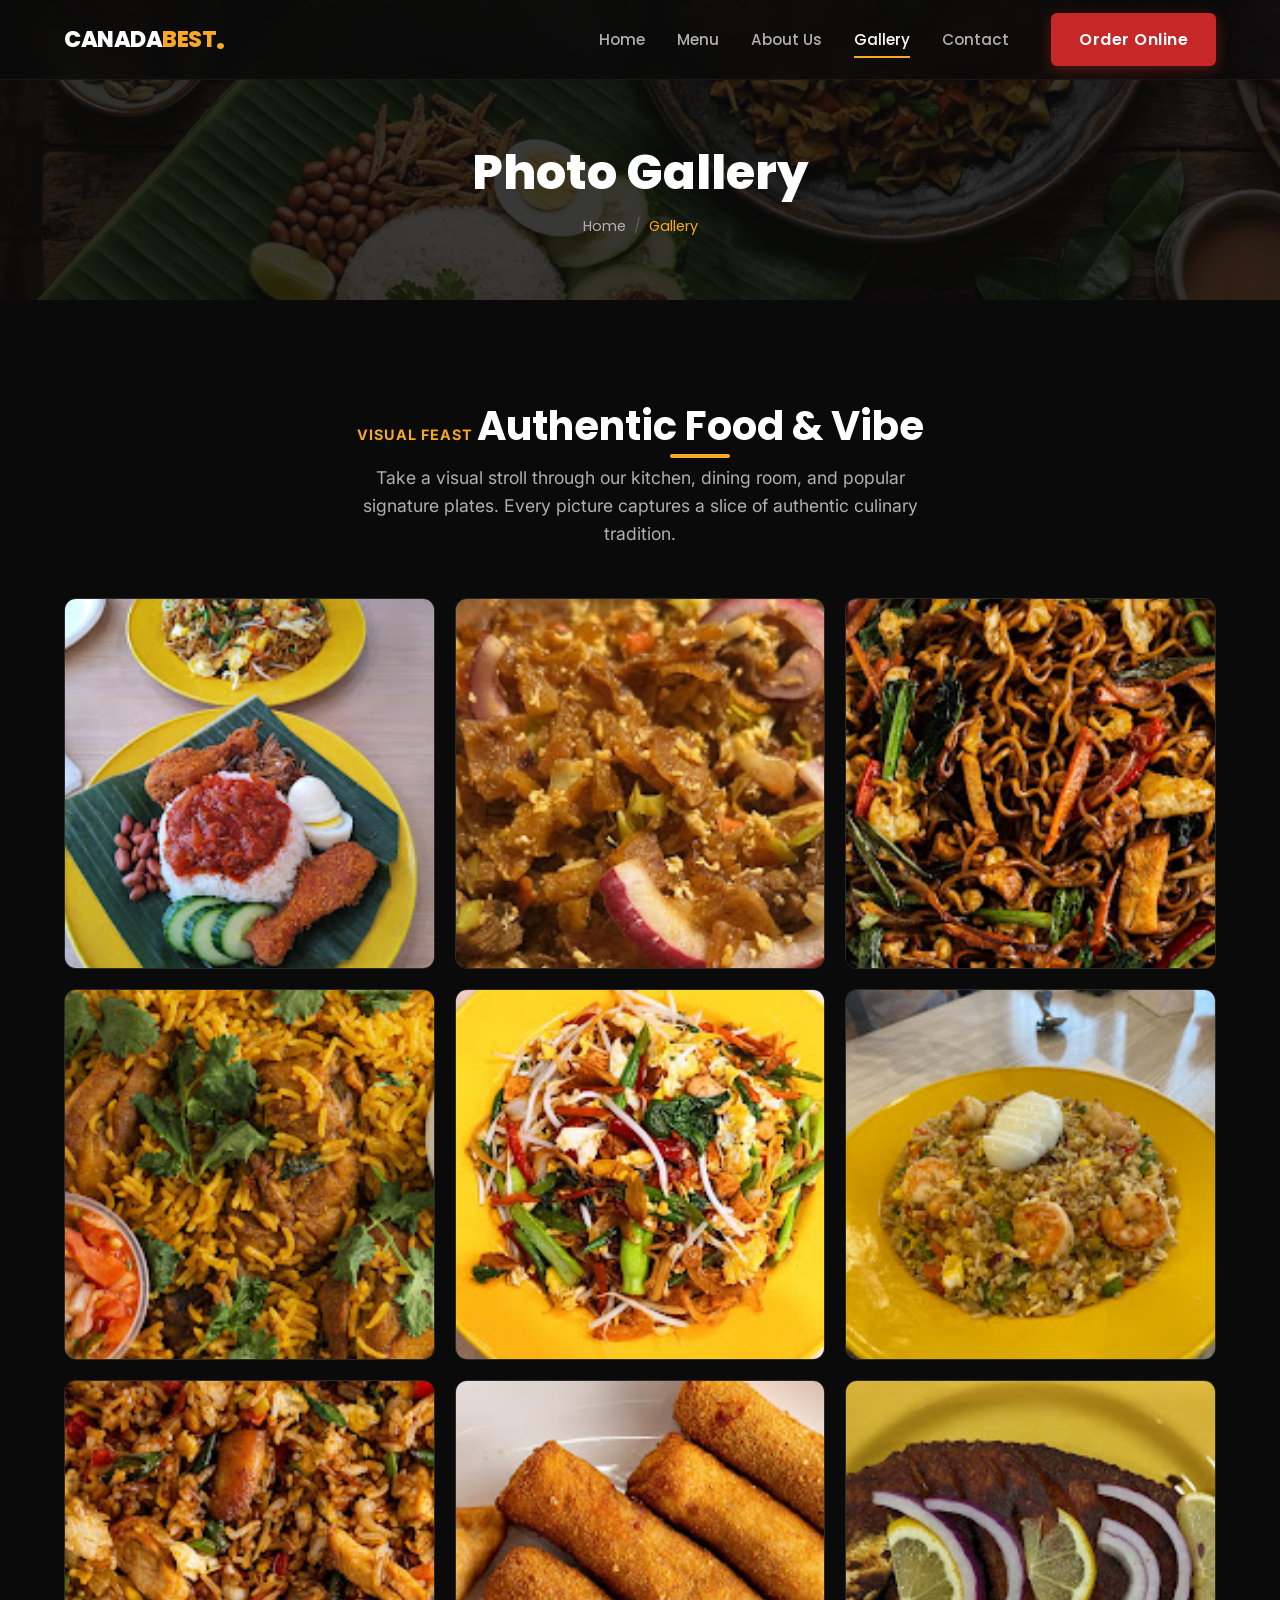
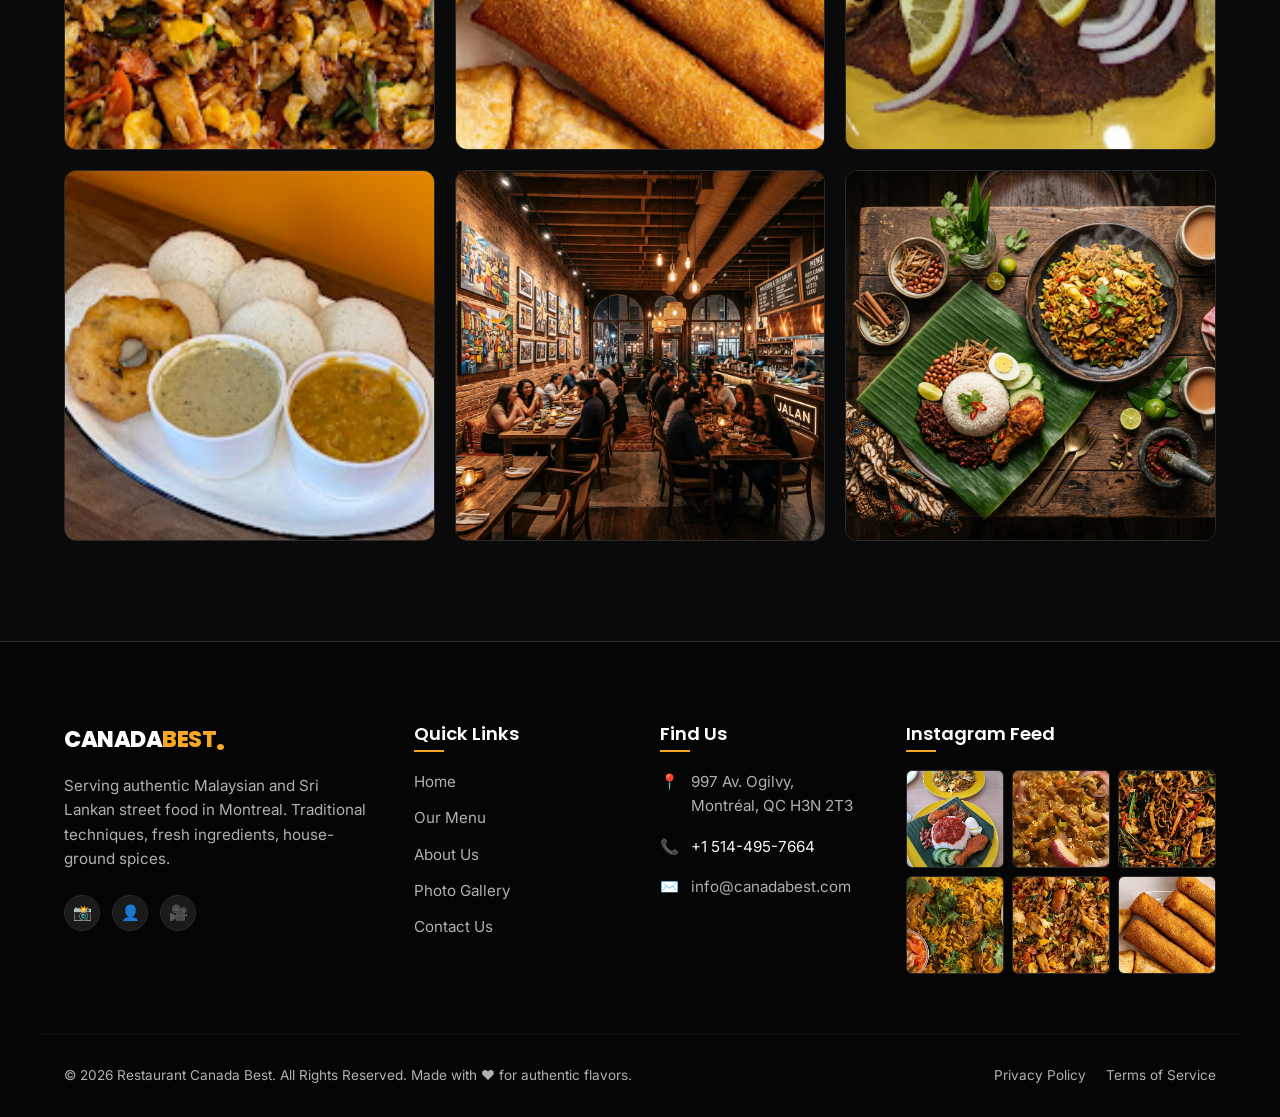
==== gallery.html @ 66a721e7 "first commit" ====
<!DOCTYPE html>
<html lang="en">
<head>
    <meta charset="UTF-8">
    <meta name="viewport" content="width=device-width, initial-scale=1.0">
    <title>Photo Gallery | Restaurant Canada Best Montreal</title>
    <meta name="description" content="Take a visual tour of Restaurant Canada Best in Montreal. Browse high-resolution photos of our signature Nasi Lemak, Mutton Kottu Roti, and cozy street-food-inspired interior.">
    <meta name="keywords" content="Malaysian food photography, Sri Lankan food gallery Montreal, Restaurant Canada Best interior, Halal eats photo tour Mile End">
    
    <link rel="stylesheet" href="css/style.css">
</head>
<body>

    <!-- Header Navigation -->
    <header class="header" id="header">
        <div class="container header-container">
            <a href="index.html" class="logo" id="logo-link" aria-label="Restaurant Canada Best Homepage">
                CANADA<span>BEST</span><span class="logo-dot">.</span>
            </a>
            
            <nav class="nav" aria-label="Main Navigation">
                <ul class="nav-menu" id="nav-menu">
                    <li><a href="index.html" class="nav-link">Home</a></li>
                    <li><a href="menu.html" class="nav-link">Menu</a></li>
                    <li><a href="about.html" class="nav-link">About Us</a></li>
                    <li><a href="gallery.html" class="nav-link active">Gallery</a></li>
                    <li><a href="contact.html" class="nav-link">Contact</a></li>
                    <li class="nav-cta">
                        <a href="contact.html#order" class="btn btn-primary" id="header-order-btn">Order Online</a>
                    </li>
                </ul>
            </nav>
            
            <button class="menu-toggle" id="menu-toggle" aria-label="Open mobile menu" aria-expanded="false" aria-controls="nav-menu">
                <span></span>
                <span></span>
                <span></span>
            </button>
        </div>
    </header>

    <!-- Page Hero Banner -->
    <section class="page-hero" style="background-image: url('images/hero.png');" aria-label="Gallery Banner">
        <div class="page-hero-overlay"></div>
        <div class="page-hero-content animated fade-in-up">
            <h1 class="page-hero-title">Photo Gallery</h1>
            <div class="breadcrumbs">
                <a href="index.html">Home</a>
                <span class="separator">/</span>
                <span class="current">Gallery</span>
            </div>
        </div>
    </section>

    <!-- Gallery Section -->
    <section class="section-padding">
        <div class="container">
            <div class="section-title-wrap text-center animated fade-in-up">
                <span class="text-yellow text-uppercase" style="font-weight: 700; letter-spacing: 1px; font-size: 0.9rem;">VISUAL FEAST</span>
                <h2 class="section-title">Authentic Food & Vibe</h2>
                <p class="section-subtitle">Take a visual stroll through our kitchen, dining room, and popular signature plates. Every picture captures a slice of authentic culinary tradition.</p>
            </div>

            <!-- Gallery Grid -->
            <div class="gallery-grid animated fade-in-up delay-1">
                
                <!-- Item 1: Nasi Lemak -->
                <div class="gallery-item">
                    <img src="images/Nasi Lemak.jpg" alt="Traditional Nasi Lemak on Banana Leaf" class="gallery-img" loading="lazy">
                    <div class="gallery-overlay">
                        <h3>Traditional Nasi Lemak</h3>
                        <p>Signature Malaysian Coconut Rice Plate</p>
                    </div>
                </div>

                <!-- Item 2: Kottu Roti -->
                <div class="gallery-item">
                    <img src="images/Mutton Kotu Roti.jpg" alt="Sizzling Mutton Kottu Roti Griddle Chop" class="gallery-img" loading="lazy">
                    <div class="gallery-overlay">
                        <h3>Sizzling Mutton Kottu</h3>
                        <p>Sri Lankan Chopped Flatbread Specialty</p>
                    </div>
                </div>

                <!-- Item 3: Noodles -->
                <div class="gallery-item">
                    <img src="images/Chicken Noodles.jpg" alt="Wok-tossed Chicken Fried Noodles" class="gallery-img" loading="lazy">
                    <div class="gallery-overlay">
                        <h3>Chicken Fried Noodles</h3>
                        <p>Yellow Egg Noodles Stir-fried with Chicken</p>
                    </div>
                </div>

                <!-- Item 4: Biryani -->
                <div class="gallery-item">
                    <img src="images/Chicken Biryani.jpg" alt="Royal Spiced Dum Chicken Biryani" class="gallery-img" loading="lazy">
                    <div class="gallery-overlay">
                        <h3>Royal Chicken Biryani</h3>
                        <p>Aromatically Layered Long-Grain Basmati Rice</p>
                    </div>
                </div>

                <!-- Item 5: Shrimp Fried Noodles -->
                <div class="gallery-item">
                    <img src="images/Shrimp Fried Noodles.jpg" alt="Seafood stir-fried noodles with prawns" class="gallery-img" loading="lazy">
                    <div class="gallery-overlay">
                        <h3>Shrimp Fried Noodles</h3>
                        <p>Spicy wok-tossed noodles with large prawns</p>
                    </div>
                </div>

                <!-- Item 6: Shrimp Fried Rice -->
                <div class="gallery-item">
                    <img src="images/Shrimp Fried Rice.jpg" alt="Aesthetic shrimp fried rice plate" class="gallery-img" loading="lazy">
                    <div class="gallery-overlay">
                        <h3>Shrimp Fried Rice</h3>
                        <p>Premium wok-fried jasmine rice with shrimp</p>
                    </div>
                </div>

                <!-- Item 7: Chicken Fried Rice -->
                <div class="gallery-item">
                    <img src="images/Chicken Fried Rice.jpg" alt="Spicy chicken fried rice" class="gallery-img" loading="lazy">
                    <div class="gallery-overlay">
                        <h3>Chicken Fried Rice</h3>
                        <p>Wok-tossed rice with seasoned chicken cubes</p>
                    </div>
                </div>

                <!-- Item 8: Chicken & Mutton Rolls -->
                <div class="gallery-item">
                    <img src="images/Chicken & Mutton Rolls.jpg" alt="Deep-fried savory short eats rolls" class="gallery-img" loading="lazy">
                    <div class="gallery-overlay">
                        <h3>Chicken & Mutton Rolls</h3>
                        <p>Crispy deep-fried Sri Lankan short eats</p>
                    </div>
                </div>

                <!-- Item 9: Fish Fry -->
                <div class="gallery-item">
                    <img src="images/Fish Fry.jpg" alt="Spicy pan-fried Sri Lankan fish" class="gallery-img" loading="lazy">
                    <div class="gallery-overlay">
                        <h3>Spicy Fish Fry</h3>
                        <p>Pan-fried fish marinated in roasted curry powder</p>
                    </div>
                </div>

                <!-- Item 10: Idli -->
                <div class="gallery-item">
                    <img src="images/Idli.jpg" alt="Soft fluffy steamed South Indian idlis" class="gallery-img" loading="lazy">
                    <div class="gallery-overlay">
                        <h3>Steamed Idli</h3>
                        <p>Soft steamed rice cakes with sambar & chutney</p>
                    </div>
                </div>

                <!-- Item 11: Interior -->
                <div class="gallery-item">
                    <img src="images/interior.png" alt="Cozy warm rustic brick interior dining room" class="gallery-img" loading="lazy">
                    <div class="gallery-overlay">
                        <h3>Cozy Street Bistro Vibe</h3>
                        <p>Warm Wooden Ambiance in Montreal</p>
                    </div>
                </div>

                <!-- Item 12: Spread -->
                <div class="gallery-item">
                    <img src="images/hero.png" alt="Sizzling food feast of Nasi Lemak and Kottu Roti spread" class="gallery-img" loading="lazy">
                    <div class="gallery-overlay">
                        <h3>The Ultimate Fusion Feast</h3>
                        <p>Our Signature Sri Lankan & Malaysian Selection</p>
                    </div>
                </div>

            </div>
        </div>
    </section>

    <!-- Footer -->
    <footer class="footer" id="footer">
        <div class="container footer-grid">
            <!-- Col 1: About -->
            <div class="footer-column footer-about">
                <a href="index.html" class="logo">
                    CANADA<span>BEST</span><span class="logo-dot">.</span>
                </a>
                <p style="margin-top: 15px; color: var(--text-muted);">Serving authentic Malaysian and Sri Lankan street food in Montreal. Traditional techniques, fresh ingredients, house-ground spices.</p>
                <div class="footer-socials">
                    <a href="https://www.instagram.com/restaurant.canada.best" target="_blank" class="social-icon" aria-label="Visit us on Instagram">📸</a>
                    <a href="https://www.facebook.com" target="_blank" class="social-icon" aria-label="Visit us on Facebook">👤</a>
                    <a href="https://www.youtube.com" target="_blank" class="social-icon" aria-label="Visit us on YouTube">🎥</a>
                </div>
            </div>
            
            <!-- Col 2: Quick Links -->
            <div class="footer-column footer-links">
                <h3>Quick Links</h3>
                <ul>
                    <li><a href="index.html">Home</a></li>
                    <li><a href="menu.html">Our Menu</a></li>
                    <li><a href="about.html">About Us</a></li>
                    <li><a href="gallery.html">Photo Gallery</a></li>
                    <li><a href="contact.html">Contact Us</a></li>
                </ul>
            </div>
            
            <!-- Col 3: Contact Info -->
            <div class="footer-column footer-contact">
                <h3>Find Us</h3>
                <ul>
                    <li>
                        <span class="footer-contact-icon">📍</span>
                        <span>997 Av. Ogilvy,<br>Montréal, QC H3N 2T3</span>
                    </li>
                    <li>
                        <span class="footer-contact-icon">📞</span>
                        <a href="tel:+15144957664" style="color: var(--text-light);">+1 514-495-7664</a>
                    </li>
                    <li>
                        <span class="footer-contact-icon">✉️</span>
                        <a href="mailto:info@restaurantcanadabest.com">info@canadabest.com</a>
                    </li>
                </ul>
            </div>
            
            <!-- Col 4: Instagram Feed -->
            <div class="footer-column">
                <h3>Instagram Feed</h3>
                <div class="footer-instagram-grid" style="margin-top: 15px;">
                    <a href="https://www.instagram.com/restaurant.canada.best" target="_blank" class="footer-insta-item" aria-label="Instagram post 1">
                        <img src="images/Nasi Lemak.jpg" alt="Delicious Nasi Lemak from Instagram feed" loading="lazy">
                    </a>
                    <a href="https://www.instagram.com/restaurant.canada.best" target="_blank" class="footer-insta-item" aria-label="Instagram post 2">
                        <img src="images/Mutton Kotu Roti.jpg" alt="Sizzling Mutton Kottu from Instagram feed" loading="lazy">
                    </a>
                    <a href="https://www.instagram.com/restaurant.canada.best" target="_blank" class="footer-insta-item" aria-label="Instagram post 3">
                        <img src="images/Chicken Noodles.jpg" alt="Spicy fried Mee Goreng from Instagram feed" loading="lazy">
                    </a>
                    <a href="https://www.instagram.com/restaurant.canada.best" target="_blank" class="footer-insta-item" aria-label="Instagram post 4">
                        <img src="images/Chicken Biryani.jpg" alt="Aromatic Chicken Biryani from Instagram feed" loading="lazy">
                    </a>
                    <a href="https://www.instagram.com/restaurant.canada.best" target="_blank" class="footer-insta-item" aria-label="Instagram post 5">
                        <img src="images/Chicken Fried Rice.jpg" alt="Cozy bistro ambiance from Instagram feed" loading="lazy">
                    </a>
                    <a href="https://www.instagram.com/restaurant.canada.best" target="_blank" class="footer-insta-item" aria-label="Instagram post 6">
                        <img src="images/Chicken & Mutton Rolls.jpg" alt="Feast spread from Instagram feed" loading="lazy">
                    </a>
                </div>
            </div>
        </div>
        
        <div class="container footer-bottom">
            <p>&copy; 2026 Restaurant Canada Best. All Rights Reserved. Made with ♥ for authentic flavors.</p>
            <div class="footer-bottom-links">
                <a href="#">Privacy Policy</a>
                <a href="#">Terms of Service</a>
            </div>
        </div>
    </footer>

    <!-- JavaScript Interactions -->
    <script src="js/main.js"></script>
</body>
</html>
---- css/style.css ----
/* ==========================================================================
   RESTAURANT CANADA BEST — OFFICIAL DESIGN SYSTEM & STYLING
   ========================================================================== */

/* Import Google Fonts */
@import url('https://fonts.googleapis.com/css2?family=Inter:wght@300;400;500;600;700&family=Poppins:wght@400;500;600;700;800&display=swap');

/* CSS Variables */
:root {
    --bg-color: #0A0A0A;
    --bg-alt: #121212;
    --card-bg: #1A1A1A;
    --card-border: #2A2A2A;
    
    --primary-red: #C62828;
    --primary-red-glow: rgba(198, 40, 40, 0.4);
    --primary-red-hover: #D32F2F;
    
    --primary-yellow: #F9A825;
    --primary-yellow-glow: rgba(249, 168, 37, 0.3);
    --primary-yellow-hover: #FBC02D;
    
    --text-white: #FFFFFF;
    --text-light: #F5F5F5;
    --text-muted: #B0B0B0;
    --text-dark: #121212;
    
    --font-headings: 'Poppins', sans-serif;
    --font-body: 'Inter', sans-serif;
    
    --container-max: 1200px;
    --header-height: 80px;
    --border-radius-sm: 6px;
    --border-radius-md: 12px;
    --border-radius-lg: 20px;
    
    --transition-smooth: all 0.35s cubic-bezier(0.4, 0, 0.2, 1);
    --shadow-subtle: 0 4px 20px rgba(0, 0, 0, 0.3);
    --shadow-glow: 0 8px 30px rgba(198, 40, 40, 0.15);
}

/* ==========================================================================
   RESET & BASE STYLES
   ========================================================================== */
*, *::before, *::after {
    box-sizing: border-box;
    margin: 0;
    padding: 0;
}

html {
    scroll-behavior: smooth;
    font-size: 16px;
    -webkit-font-smoothing: antialiased;
}

body {
    font-family: var(--font-body);
    background-color: var(--bg-color);
    color: var(--text-light);
    line-height: 1.6;
    overflow-x: hidden;
}

h1, h2, h3, h4, h5, h6 {
    font-family: var(--font-headings);
    color: var(--text-white);
    font-weight: 600;
    line-height: 1.3;
}

a {
    color: inherit;
    text-decoration: none;
    transition: var(--transition-smooth);
}

ul {
    list-style: none;
}

img {
    max-width: 100%;
    height: auto;
    display: block;
}

button, input, textarea, select {
    font-family: inherit;
    font-size: inherit;
    background: none;
    border: none;
    outline: none;
    color: inherit;
}

/* ==========================================================================
   LAYOUT CONTAINERS & UTILITIES
   ========================================================================== */
.container {
    max-width: var(--container-max);
    margin: 0 auto;
    padding: 0 24px;
}

.section-padding {
    padding: 100px 0;
}

@media (max-width: 768px) {
    .section-padding {
        padding: 60px 0;
    }
}

.text-center { text-align: center; }
.text-yellow { color: var(--primary-yellow); }
.text-red { color: var(--primary-red); }

.section-title-wrap {
    margin-bottom: 50px;
}

.section-title {
    font-size: 2.5rem;
    font-weight: 700;
    position: relative;
    display: inline-block;
    margin-bottom: 12px;
}

.section-title::after {
    content: '';
    position: absolute;
    bottom: -6px;
    left: 50%;
    transform: translateX(-50%);
    width: 60px;
    height: 4px;
    background-color: var(--primary-yellow);
    border-radius: var(--border-radius-sm);
}

.section-subtitle {
    font-size: 1.1rem;
    color: var(--text-muted);
    max-width: 600px;
    margin: 0 auto;
}

/* ==========================================================================
   BUTTONS & INTERACTIVE ELEMENTS
   ========================================================================== */
.btn {
    display: inline-flex;
    align-items: center;
    justify-content: center;
    padding: 14px 28px;
    font-weight: 600;
    border-radius: var(--border-radius-sm);
    transition: var(--transition-smooth);
    cursor: pointer;
    font-family: var(--font-headings);
    letter-spacing: 0.5px;
}

.btn-primary {
    background-color: var(--primary-red);
    color: var(--text-white);
    box-shadow: 0 4px 15px var(--primary-red-glow);
}

.btn-primary:hover {
    background-color: var(--primary-red-hover);
    transform: translateY(-2px);
    box-shadow: 0 6px 20px rgba(198, 40, 40, 0.6);
}

.btn-secondary {
    background-color: transparent;
    color: var(--primary-yellow);
    border: 2px solid var(--primary-yellow);
}

.btn-secondary:hover {
    background-color: var(--primary-yellow);
    color: var(--text-dark);
    transform: translateY(-2px);
    box-shadow: 0 6px 20px var(--primary-yellow-glow);
}

.btn-group {
    display: flex;
    gap: 16px;
    flex-wrap: wrap;
}

/* ==========================================================================
   HEADER / NAVIGATION BAR
   ========================================================================== */
.header {
    position: fixed;
    top: 0;
    left: 0;
    width: 100%;
    height: var(--header-height);
    background: rgba(10, 10, 10, 0.85);
    backdrop-filter: blur(12px);
    -webkit-backdrop-filter: blur(12px);
    z-index: 1000;
    border-bottom: 1px solid rgba(255, 255, 255, 0.05);
    transition: var(--transition-smooth);
}

.header.scrolled {
    height: 70px;
    background: rgba(10, 10, 10, 0.95);
    box-shadow: var(--shadow-subtle);
}

.header-container {
    display: flex;
    justify-content: space-between;
    align-items: center;
    height: 100%;
}

.logo {
    display: flex;
    align-items: center;
    font-family: var(--font-headings);
    font-size: 1.4rem;
    font-weight: 800;
    color: var(--text-white);
    letter-spacing: -0.5px;
}

.logo span {
    color: var(--primary-yellow);
}

.logo-dot {
    color: var(--primary-red);
    font-size: 1.8rem;
    line-height: 1;
}

.nav-menu {
    display: flex;
    align-items: center;
    gap: 32px;
}

.nav-link {
    font-family: var(--font-headings);
    font-weight: 500;
    font-size: 0.95rem;
    position: relative;
    padding: 8px 0;
    color: var(--text-muted);
}

.nav-link:hover,
.nav-link.active {
    color: var(--text-white);
}

.nav-link::after {
    content: '';
    position: absolute;
    bottom: 0;
    left: 0;
    width: 0;
    height: 2px;
    background-color: var(--primary-yellow);
    transition: var(--transition-smooth);
}

.nav-link:hover::after,
.nav-link.active::after {
    width: 100%;
}

/* Nav CTA */
.nav-cta {
    margin-left: 10px;
}

/* Mobile Menu Toggle Button */
.menu-toggle {
    display: none;
    flex-direction: column;
    justify-content: space-between;
    width: 28px;
    height: 20px;
    cursor: pointer;
    z-index: 1001;
}

.menu-toggle span {
    display: block;
    width: 100%;
    height: 3px;
    background-color: var(--text-white);
    border-radius: var(--border-radius-sm);
    transition: var(--transition-smooth);
}

/* Responsive Nav styles */
@media (max-width: 992px) {
    .menu-toggle {
        display: flex;
    }
    
    .nav-menu {
        position: fixed;
        top: 0;
        right: -100%;
        width: 280px;
        height: 100vh;
        background-color: var(--bg-alt);
        flex-direction: column;
        justify-content: flex-start;
        align-items: flex-start;
        padding: 100px 40px;
        gap: 24px;
        box-shadow: -10px 0 30px rgba(0,0,0,0.5);
        transition: var(--transition-smooth);
        z-index: 999;
    }
    
    .nav-menu.active {
        right: 0;
    }
    
    .nav-link {
        font-size: 1.2rem;
        width: 100%;
    }
    
    .nav-cta {
        margin-left: 0;
        margin-top: 10px;
        width: 100%;
    }
    
    .nav-cta .btn {
        width: 100%;
    }
    
    /* Toggle active animation */
    .menu-toggle.active span:nth-child(1) {
        transform: translateY(8px) rotate(45deg);
    }
    
    .menu-toggle.active span:nth-child(2) {
        opacity: 0;
    }
    
    .menu-toggle.active span:nth-child(3) {
        transform: translateY(-9px) rotate(-45deg);
    }
}

/* ==========================================================================
   HERO BANNER
   ========================================================================== */
.hero {
    min-height: 100vh;
    display: flex;
    align-items: center;
    position: relative;
    padding-top: var(--header-height);
    background-size: cover;
    background-position: center;
    background-attachment: fixed;
}

/* Background parallax fallback */
@media (max-width: 768px) {
    .hero {
        background-attachment: scroll;
        min-height: auto;
        padding: 120px 0 80px 0;
    }
}

.hero-overlay {
    position: absolute;
    top: 0;
    left: 0;
    width: 100%;
    height: 100%;
    background: linear-gradient(to right, rgba(10,10,10,0.95) 30%, rgba(10,10,10,0.7) 60%, rgba(10,10,10,0.4) 100%);
    z-index: 1;
}

.hero-container {
    position: relative;
    z-index: 2;
    display: grid;
    grid-template-columns: 1.2fr 0.8fr;
    gap: 40px;
    align-items: center;
}

@media (max-width: 992px) {
    .hero-container {
        grid-template-columns: 1fr;
    }
}

.hero-content {
    max-width: 680px;
}

.hero-badge {
    display: inline-flex;
    align-items: center;
    gap: 8px;
    background-color: rgba(249, 168, 37, 0.1);
    border: 1px solid rgba(249, 168, 37, 0.2);
    color: var(--primary-yellow);
    padding: 6px 14px;
    border-radius: 50px;
    font-size: 0.85rem;
    font-weight: 600;
    margin-bottom: 24px;
    letter-spacing: 0.5px;
    text-transform: uppercase;
}

.hero-title {
    font-size: 3.5rem;
    font-weight: 800;
    letter-spacing: -1px;
    margin-bottom: 20px;
}

@media (max-width: 768px) {
    .hero-title {
        font-size: 2.3rem;
    }
}

.hero-desc {
    font-size: 1.15rem;
    color: var(--text-muted);
    margin-bottom: 36px;
    max-width: 580px;
}

/* ==========================================================================
   ABOUT / STORY PREVIEW
   ========================================================================== */
.about-split {
    display: grid;
    grid-template-columns: 1fr 1fr;
    gap: 60px;
    align-items: center;
}

@media (max-width: 992px) {
    .about-split {
        grid-template-columns: 1fr;
        gap: 40px;
    }
}

.about-image-wrap {
    position: relative;
}

.about-image-frame {
    border-radius: var(--border-radius-lg);
    overflow: hidden;
    box-shadow: var(--shadow-glow);
    border: 1px solid var(--card-border);
}

.about-experience-badge {
    position: absolute;
    bottom: -20px;
    right: -20px;
    background-color: var(--primary-yellow);
    color: var(--text-dark);
    padding: 24px;
    border-radius: var(--border-radius-md);
    box-shadow: 0 10px 30px rgba(0,0,0,0.5);
    text-align: center;
    font-family: var(--font-headings);
}

@media (max-width: 768px) {
    .about-experience-badge {
        position: static;
        margin-top: 20px;
        border-radius: var(--border-radius-md);
    }
}

.about-experience-badge .years {
    font-size: 2.2rem;
    font-weight: 800;
    line-height: 1;
    display: block;
}

.about-experience-badge .text {
    font-size: 0.85rem;
    font-weight: 700;
    text-transform: uppercase;
    letter-spacing: 1px;
}

.about-content h3 {
    font-size: 1.8rem;
    margin-bottom: 18px;
    color: var(--primary-yellow);
}

.about-content p {
    color: var(--text-muted);
    margin-bottom: 20px;
}

.about-features {
    display: grid;
    grid-template-columns: 1fr 1fr;
    gap: 20px;
    margin: 30px 0;
}

.about-feature-item {
    display: flex;
    align-items: center;
    gap: 12px;
}

.about-feature-icon {
    display: inline-flex;
    justify-content: center;
    align-items: center;
    width: 24px;
    height: 24px;
    background-color: rgba(198, 40, 40, 0.15);
    color: var(--primary-red);
    border-radius: 50%;
    font-weight: bold;
    font-size: 0.9rem;
}

/* ==========================================================================
   FEATURED / menu FOOD CARDS
   ========================================================================== */
.food-grid {
    display: grid;
    grid-template-columns: repeat(auto-fit, minmax(320px, 1fr));
    gap: 30px;
}

@media (max-width: 480px) {
    .food-grid {
        grid-template-columns: 1fr;
    }
}

.food-card {
    background-color: var(--card-bg);
    border: 1px solid var(--card-border);
    border-radius: var(--border-radius-md);
    overflow: hidden;
    transition: var(--transition-smooth);
    display: flex;
    flex-direction: column;
    height: 100%;
}

.food-card:hover {
    transform: translateY(-8px);
    border-color: rgba(249, 168, 37, 0.3);
    box-shadow: 0 10px 30px rgba(0,0,0,0.5);
}

.food-card-img-wrap {
    position: relative;
    height: 230px;
    overflow: hidden;
}

.food-card-img {
    width: 100%;
    height: 100%;
    object-fit: cover;
    transition: var(--transition-smooth);
}

.food-card:hover .food-card-img {
    transform: scale(1.08);
}

.food-card-badges {
    position: absolute;
    top: 16px;
    left: 16px;
    display: flex;
    flex-direction: column;
    gap: 8px;
    z-index: 2;
}

.food-card-badge {
    background-color: var(--primary-red);
    color: var(--text-white);
    padding: 4px 10px;
    border-radius: 50px;
    font-size: 0.75rem;
    font-weight: 700;
    letter-spacing: 0.5px;
    text-transform: uppercase;
}

.food-card-badge.veg {
    background-color: #2E7D32;
}

.food-card-badge.popular {
    background-color: var(--primary-yellow);
    color: var(--text-dark);
}

.food-card-price {
    position: absolute;
    bottom: 16px;
    right: 16px;
    background-color: var(--bg-color);
    border: 1px solid rgba(255, 255, 255, 0.1);
    color: var(--primary-yellow);
    padding: 6px 14px;
    border-radius: var(--border-radius-sm);
    font-family: var(--font-headings);
    font-weight: 700;
    font-size: 1.1rem;
    z-index: 2;
    box-shadow: var(--shadow-subtle);
}

.food-card-content {
    padding: 24px;
    display: flex;
    flex-direction: column;
    flex-grow: 1;
}

.food-card-title {
    font-size: 1.3rem;
    margin-bottom: 8px;
    transition: var(--transition-smooth);
}

.food-card:hover .food-card-title {
    color: var(--primary-yellow);
}

.food-card-desc {
    color: var(--text-muted);
    font-size: 0.9rem;
    margin-bottom: 20px;
    flex-grow: 1;
}

.food-card-footer {
    display: flex;
    justify-content: space-between;
    align-items: center;
    border-top: 1px solid var(--card-border);
    padding-top: 16px;
}

.food-card-rating {
    display: flex;
    align-items: center;
    gap: 4px;
    font-size: 0.85rem;
    color: var(--text-muted);
}

.food-card-rating span {
    color: var(--primary-yellow);
}

.food-card-order-btn {
    font-size: 0.85rem;
    font-weight: 700;
    color: var(--primary-yellow);
    display: flex;
    align-items: center;
    gap: 6px;
    cursor: pointer;
}

.food-card-order-btn:hover {
    color: var(--primary-yellow-hover);
    text-decoration: underline;
}

/* ==========================================================================
   MENU PAGE SPECIFIC CATEGORIES
   ========================================================================== */
.menu-categories {
    display: flex;
    justify-content: center;
    gap: 16px;
    flex-wrap: wrap;
    margin-bottom: 50px;
    border-bottom: 1px solid var(--card-border);
    padding-bottom: 20px;
}

.menu-category-btn {
    padding: 10px 22px;
    border-radius: 50px;
    background-color: var(--card-bg);
    border: 1px solid var(--card-border);
    cursor: pointer;
    font-weight: 600;
    transition: var(--transition-smooth);
    font-family: var(--font-headings);
    color: var(--text-muted);
}

.menu-category-btn.active,
.menu-category-btn:hover {
    background-color: var(--primary-yellow);
    color: var(--text-dark);
    border-color: var(--primary-yellow);
    box-shadow: 0 4px 15px var(--primary-yellow-glow);
}

.food-card.hidden {
    display: none !important;
}

/* ==========================================================================
   REVIEWS & TESTIMONIALS
   ========================================================================== */
.reviews-grid {
    display: grid;
    grid-template-columns: repeat(auto-fit, minmax(340px, 1fr));
    gap: 30px;
}

@media (max-width: 480px) {
    .reviews-grid {
        grid-template-columns: 1fr;
    }
}

.review-card {
    background-color: var(--card-bg);
    border: 1px solid var(--card-border);
    padding: 32px;
    border-radius: var(--border-radius-md);
    position: relative;
    transition: var(--transition-smooth);
}

.review-card:hover {
    border-color: rgba(198, 40, 40, 0.3);
    transform: translateY(-4px);
}

.review-stars {
    color: var(--primary-yellow);
    margin-bottom: 16px;
    font-size: 1.1rem;
}

.review-text {
    font-style: italic;
    color: var(--text-light);
    margin-bottom: 24px;
    font-size: 1rem;
}

.review-author {
    display: flex;
    align-items: center;
    gap: 12px;
}

.review-avatar {
    width: 48px;
    height: 48px;
    background-color: var(--primary-red);
    color: var(--text-white);
    display: flex;
    align-items: center;
    justify-content: center;
    border-radius: 50%;
    font-family: var(--font-headings);
    font-weight: 700;
    font-size: 1.1rem;
}

.review-author-info h4 {
    font-size: 0.95rem;
    margin-bottom: 2px;
}

.review-author-info p {
    font-size: 0.8rem;
    color: var(--text-muted);
}

.review-source {
    position: absolute;
    top: 32px;
    right: 32px;
    opacity: 0.15;
    font-size: 1.5rem;
}

/* ==========================================================================
   DELIVERY / CTA SECTION
   ========================================================================== */
.delivery-section {
    background: linear-gradient(rgba(10, 10, 10, 0.9), rgba(10, 10, 10, 0.9)), url('../images/interior.png') no-repeat center center/cover;
    border-radius: var(--border-radius-lg);
    padding: 60px 40px;
    margin: 40px 0;
    border: 1px solid var(--card-border);
    text-align: center;
}

.delivery-container {
    max-width: 800px;
    margin: 0 auto;
}

.delivery-title {
    font-size: 2rem;
    margin-bottom: 12px;
}

.delivery-desc {
    color: var(--text-muted);
    margin-bottom: 30px;
    font-size: 1.05rem;
}

.delivery-partners {
    display: flex;
    justify-content: center;
    gap: 30px;
    flex-wrap: wrap;
}

.delivery-btn {
    display: flex;
    align-items: center;
    gap: 12px;
    background-color: var(--card-bg);
    border: 1px solid var(--card-border);
    padding: 14px 28px;
    border-radius: var(--border-radius-sm);
    font-weight: 600;
    font-family: var(--font-headings);
    font-size: 1rem;
}

.delivery-btn img {
    height: 24px;
}

.delivery-btn:hover {
    transform: translateY(-3px);
    box-shadow: var(--shadow-subtle);
    border-color: rgba(255, 255, 255, 0.15);
}

/* ==========================================================================
   GALLERY PAGE
   ========================================================================== */
.gallery-grid {
    display: grid;
    grid-template-columns: repeat(auto-fit, minmax(280px, 1fr));
    gap: 20px;
}

.gallery-item {
    position: relative;
    border-radius: var(--border-radius-md);
    overflow: hidden;
    aspect-ratio: 1 / 1;
    border: 1px solid var(--card-border);
}

.gallery-img {
    width: 100%;
    height: 100%;
    object-fit: cover;
    transition: var(--transition-smooth);
}

.gallery-overlay {
    position: absolute;
    top: 0;
    left: 0;
    width: 100%;
    height: 100%;
    background: linear-gradient(rgba(10,10,10,0.1), rgba(10,10,10,0.9));
    display: flex;
    flex-direction: column;
    justify-content: flex-end;
    padding: 24px;
    opacity: 0;
    transition: var(--transition-smooth);
    z-index: 2;
}

.gallery-item:hover .gallery-img {
    transform: scale(1.08);
}

.gallery-item:hover .gallery-overlay {
    opacity: 1;
}

.gallery-overlay h3 {
    font-size: 1.2rem;
    margin-bottom: 4px;
}

.gallery-overlay p {
    font-size: 0.85rem;
    color: var(--primary-yellow);
}

/* ==========================================================================
   CONTACT PAGE & CONTACT FORMS
   ========================================================================== */
.contact-split {
    display: grid;
    grid-template-columns: 1.1fr 0.9fr;
    gap: 50px;
}

@media (max-width: 992px) {
    .contact-split {
        grid-template-columns: 1fr;
    }
}

.contact-info-grid {
    display: grid;
    grid-template-columns: 1fr 1fr;
    gap: 30px;
    margin-bottom: 40px;
}

@media (max-width: 576px) {
    .contact-info-grid {
        grid-template-columns: 1fr;
    }
}

.contact-info-card {
    background-color: var(--card-bg);
    border: 1px solid var(--card-border);
    padding: 24px;
    border-radius: var(--border-radius-md);
}

.contact-info-card h3 {
    font-size: 1.1rem;
    color: var(--primary-yellow);
    margin-bottom: 12px;
    display: flex;
    align-items: center;
    gap: 8px;
}

.contact-info-card p,
.contact-info-card li {
    font-size: 0.95rem;
    color: var(--text-muted);
}

.hours-list li {
    display: flex;
    justify-content: space-between;
    margin-bottom: 8px;
    border-bottom: 1px dashed rgba(255,255,255,0.05);
    padding-bottom: 4px;
}

.hours-list li strong {
    color: var(--text-white);
}

/* Contact Form */
.contact-form-wrap {
    background-color: var(--card-bg);
    border: 1px solid var(--card-border);
    padding: 40px;
    border-radius: var(--border-radius-md);
}

@media (max-width: 576px) {
    .contact-form-wrap {
        padding: 24px;
    }
}

.contact-form-wrap h3 {
    font-size: 1.6rem;
    margin-bottom: 24px;
}

.form-group {
    margin-bottom: 20px;
}

.form-label {
    display: block;
    margin-bottom: 8px;
    font-size: 0.85rem;
    font-weight: 600;
    letter-spacing: 0.5px;
    color: var(--text-muted);
}

.form-input {
    width: 100%;
    background-color: var(--bg-color);
    border: 1px solid var(--card-border);
    padding: 12px 16px;
    border-radius: var(--border-radius-sm);
    transition: var(--transition-smooth);
}

.form-input:focus {
    border-color: var(--primary-yellow);
    box-shadow: 0 0 10px var(--primary-yellow-glow);
}

textarea.form-input {
    resize: vertical;
    min-height: 120px;
}

.map-container {
    height: 400px;
    border-radius: var(--border-radius-md);
    overflow: hidden;
    border: 1px solid var(--card-border);
    box-shadow: var(--shadow-subtle);
}

.map-container iframe {
    width: 100%;
    height: 100%;
    border: none;
    filter: invert(90%) hue-rotate(180deg) brightness(95%) contrast(90%); /* Sleek custom dark map styling */
}

/* ==========================================================================
   FOOTER
   ========================================================================== */
.footer {
    background-color: #050505;
    border-top: 1px solid var(--card-border);
    padding: 80px 0 30px 0;
    color: var(--text-muted);
    font-size: 0.95rem;
}

.footer-grid {
    display: grid;
    grid-template-columns: 1.2fr 0.8fr 0.8fr 1.2fr;
    gap: 40px;
    margin-bottom: 60px;
}

@media (max-width: 992px) {
    .footer-grid {
        grid-template-columns: 1fr 1fr;
    }
}

@media (max-width: 576px) {
    .footer-grid {
        grid-template-columns: 1fr;
    }
}

.footer-column h3 {
    color: var(--text-white);
    font-size: 1.15rem;
    margin-bottom: 24px;
    position: relative;
}

.footer-column h3::after {
    content: '';
    position: absolute;
    bottom: -6px;
    left: 0;
    width: 30px;
    height: 2px;
    background-color: var(--primary-yellow);
}

.footer-about .logo {
    margin-bottom: 16px;
}

.footer-about p {
    margin-bottom: 20px;
}

.footer-links li {
    margin-bottom: 12px;
}

.footer-links a:hover {
    color: var(--primary-yellow);
    padding-left: 4px;
}

.footer-contact li {
    display: flex;
    gap: 12px;
    margin-bottom: 16px;
}

.footer-contact-icon {
    color: var(--primary-yellow);
    flex-shrink: 0;
}

.footer-socials {
    display: flex;
    gap: 12px;
    margin-top: 24px;
}

.social-icon {
    display: inline-flex;
    justify-content: center;
    align-items: center;
    width: 36px;
    height: 36px;
    background-color: var(--card-bg);
    border: 1px solid var(--card-border);
    color: var(--text-white);
    border-radius: 50%;
}

.social-icon:hover {
    background-color: var(--primary-yellow);
    color: var(--text-dark);
    border-color: var(--primary-yellow);
    transform: translateY(-3px);
}

.footer-instagram-grid {
    display: grid;
    grid-template-columns: repeat(3, 1fr);
    gap: 8px;
}

.footer-insta-item {
    border-radius: var(--border-radius-sm);
    overflow: hidden;
    aspect-ratio: 1 / 1;
    border: 1px solid var(--card-border);
}

.footer-insta-item img {
    width: 100%;
    height: 100%;
    object-fit: cover;
    transition: var(--transition-smooth);
}

.footer-insta-item:hover img {
    transform: scale(1.08);
}

.footer-bottom {
    border-top: 1px solid rgba(255,255,255,0.05);
    padding-top: 30px;
    display: flex;
    justify-content: space-between;
    align-items: center;
    flex-wrap: wrap;
    gap: 20px;
    font-size: 0.85rem;
}

@media (max-width: 768px) {
    .footer-bottom {
        flex-direction: column;
        text-align: center;
    }
}

.footer-bottom-links {
    display: flex;
    gap: 20px;
}

.footer-bottom-links a:hover {
    color: var(--text-white);
}

/* ==========================================================================
   PAGE HERO BLOCK (For Subpages Menu, About, etc.)
   ========================================================================== */
.page-hero {
    height: 300px;
    display: flex;
    align-items: center;
    justify-content: center;
    text-align: center;
    position: relative;
    padding-top: var(--header-height);
    background-size: cover;
    background-position: center;
}

.page-hero-overlay {
    position: absolute;
    top: 0;
    left: 0;
    width: 100%;
    height: 100%;
    background: rgba(10, 10, 10, 0.8);
    z-index: 1;
}

.page-hero-content {
    position: relative;
    z-index: 2;
}

.page-hero-title {
    font-size: 3rem;
    font-weight: 800;
    margin-bottom: 10px;
}

@media (max-width: 768px) {
    .page-hero-title {
        font-size: 2.2rem;
    }
}

.breadcrumbs {
    display: flex;
    justify-content: center;
    gap: 8px;
    font-size: 0.9rem;
    color: var(--text-muted);
    font-family: var(--font-headings);
}

.breadcrumbs a:hover {
    color: var(--primary-yellow);
}

.breadcrumbs .separator {
    color: rgba(255,255,255,0.2);
}

.breadcrumbs .current {
    color: var(--primary-yellow);
}

/* ==========================================================================
   UTILITY ANIMATIONS (Fades & Load-ins)
   ========================================================================== */
@keyframes fadeInUp {
    from {
        opacity: 0;
        transform: translateY(20px);
    }
    to {
        opacity: 1;
        transform: translateY(0);
    }
}

.animated {
    animation-duration: 0.8s;
    animation-fill-mode: both;
}

.fade-in-up {
    animation-name: fadeInUp;
}

.delay-1 { animation-delay: 0.1s; }
.delay-2 { animation-delay: 0.2s; }
.delay-3 { animation-delay: 0.3s; }
.delay-4 { animation-delay: 0.4s; }
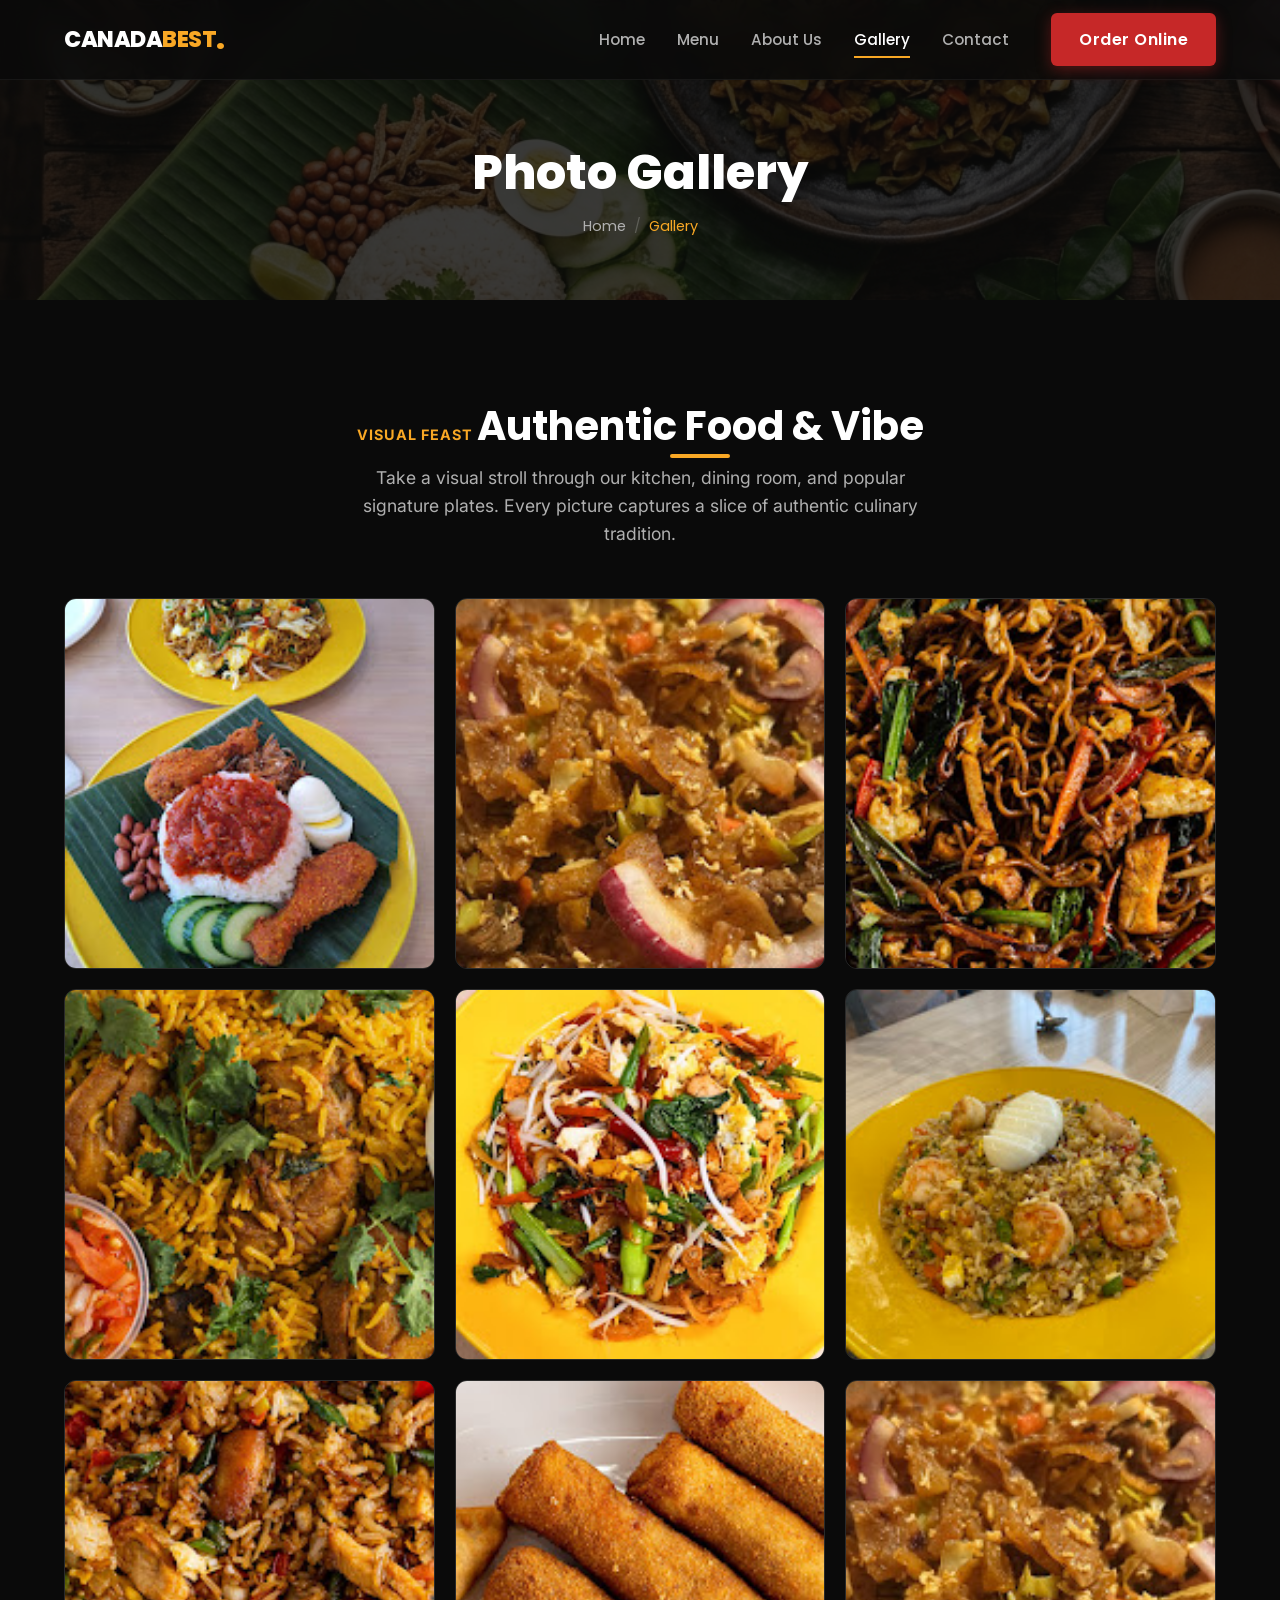
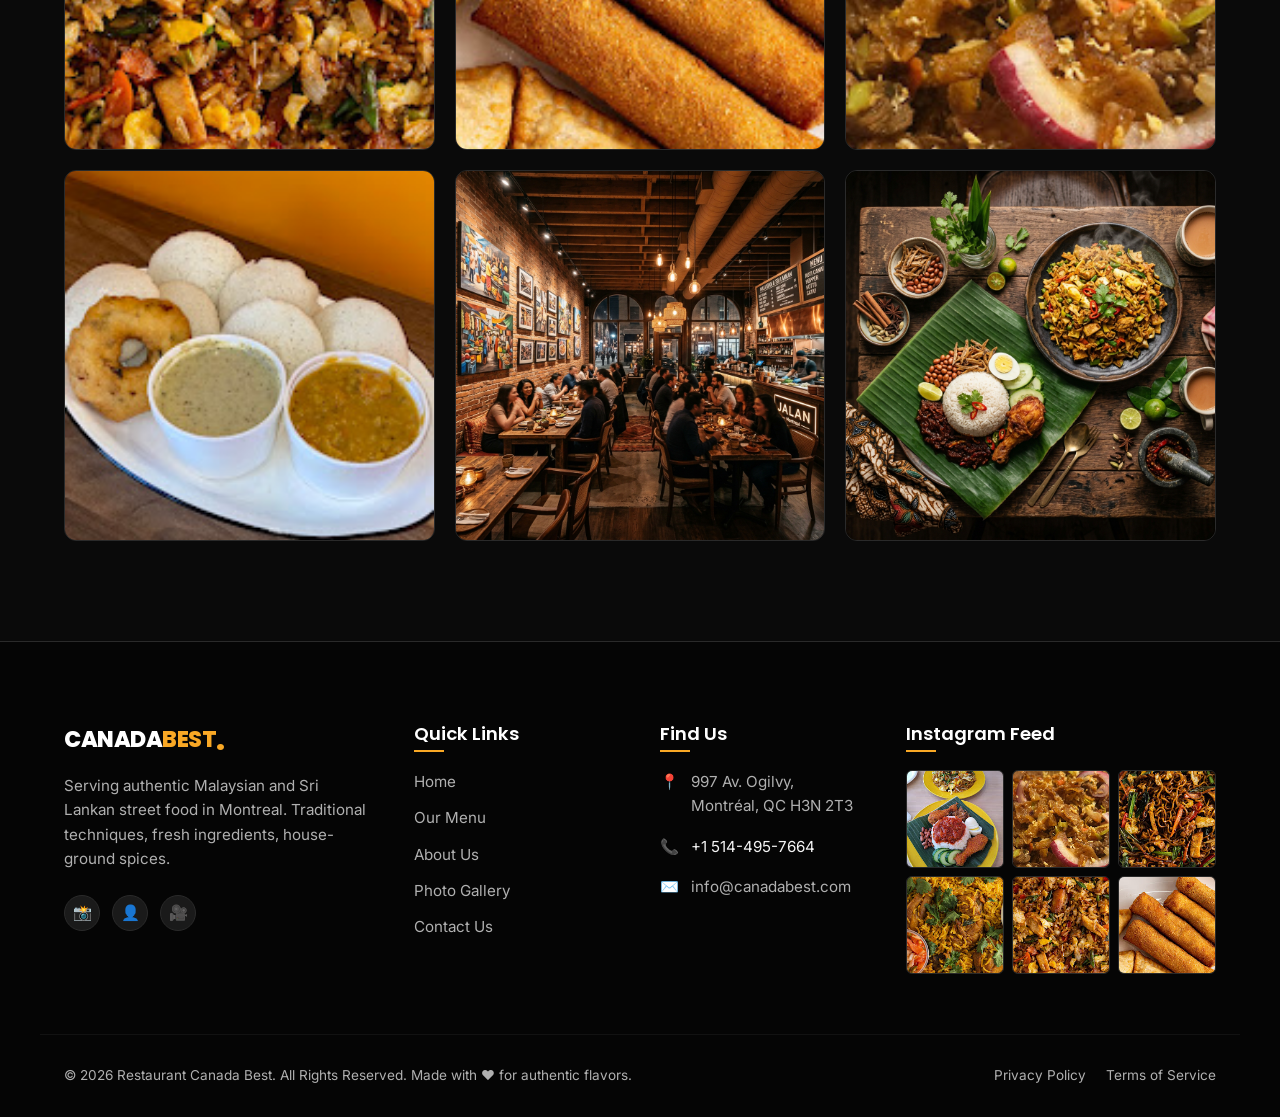
==== commit 16fe76c5: "first commit" ====
--- a/gallery.html
+++ b/gallery.html
@@ -136,12 +136,12 @@
                     </div>
                 </div>
 
-                <!-- Item 9: Fish Fry -->
-                <div class="gallery-item">
-                    <img src="images/Fish Fry.jpg" alt="Spicy pan-fried Sri Lankan fish" class="gallery-img" loading="lazy">
-                    <div class="gallery-overlay">
-                        <h3>Spicy Fish Fry</h3>
-                        <p>Pan-fried fish marinated in roasted curry powder</p>
+                <!-- Item 9: Chicken Kottu Roti -->
+                <div class="gallery-item">
+                    <img src="images/Mutton Kotu Roti.jpg" alt="Sizzling Chicken Kottu Roti griddle chop" class="gallery-img" loading="lazy">
+                    <div class="gallery-overlay">
+                        <h3>Chicken Kottu Roti</h3>
+                        <p>Chopped roti with chicken gravy, eggs and veggies</p>
                     </div>
                 </div>
 
--- a/css/style.css
+++ b/css/style.css
@@ -555,7 +555,7 @@
    ========================================================================== */
 .food-grid {
     display: grid;
-    grid-template-columns: repeat(auto-fit, minmax(320px, 1fr));
+    grid-template-columns: repeat(auto-fill, minmax(320px, 1fr));
     gap: 30px;
 }
 
